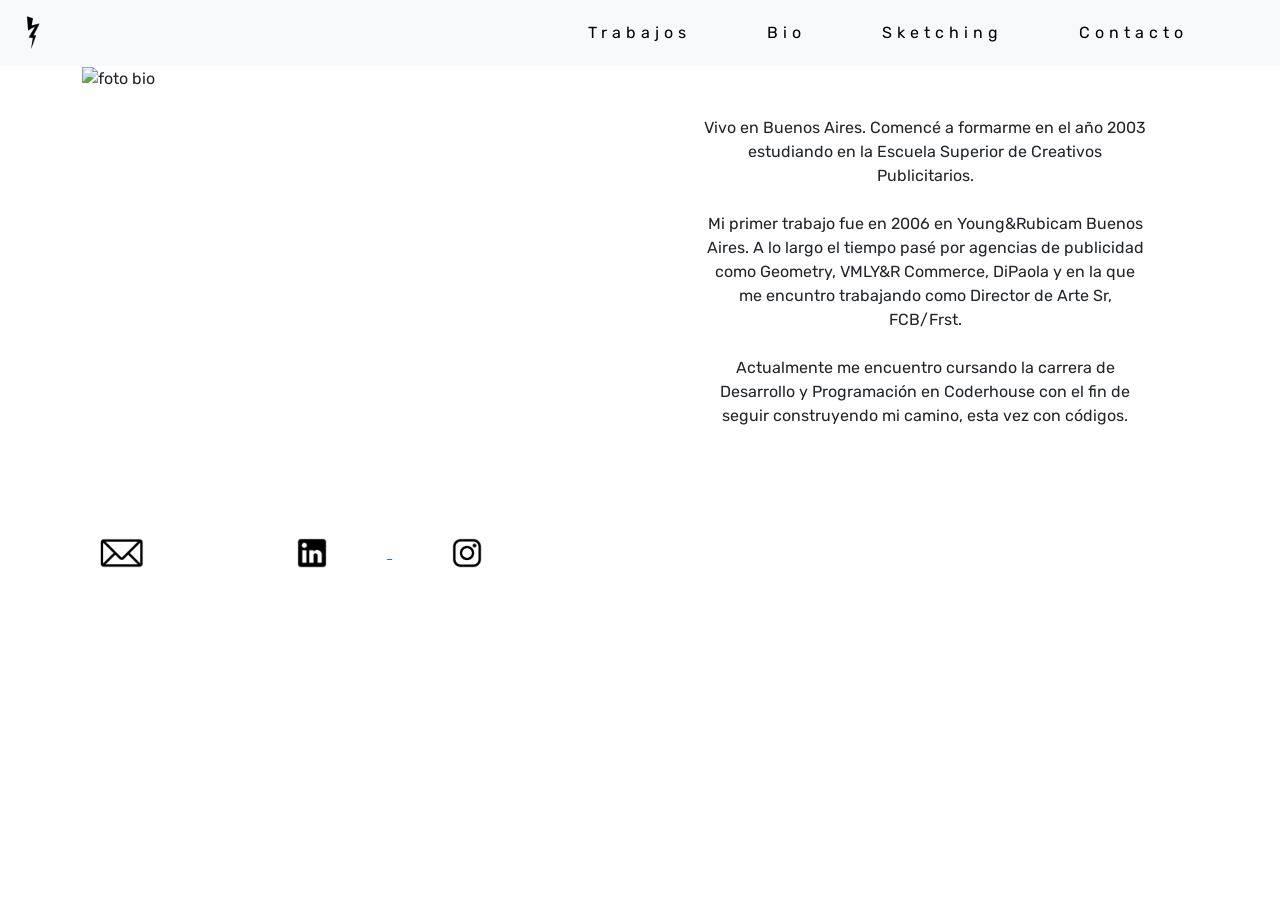
==== pages/bio.html @ f6536f35 "Commit Pre Entrega 3" ====
<!DOCTYPE html>
<html lang="en">

<head>
  <meta charset="UTF-8" />
  <meta http-equiv="X-UA-Compatible" content="IE=edge" />
  <meta name="viewport" content="width=device-width, initial-scale=1.0" />
  <title>Santiago Fernández</title>
  <link rel="shortcut icon" href="../img/favicon.ico" />
  <link rel="stylesheet" href="../css/style.css" />

  <!-- tipografias -->

  <!-- rubik -->
  <link rel="preconnect" href="https://fonts.googleapis.com">
  <link rel="preconnect" href="https://fonts.gstatic.com" crossorigin>
  <link href="https://fonts.googleapis.com/css2?family=Rubik:wght@300&display=swap" rel="stylesheet">

  <link rel="preconnect" href="https://fonts.googleapis.com">
  <link rel="preconnect" href="https://fonts.gstatic.com" crossorigin>
  <link href="https://fonts.googleapis.com/css2?family=Rubik:wght@800&display=swap" rel="stylesheet" />

  <!-- roboto -->
  <link rel="preconnect" href="https://fonts.googleapis.com" />
  <link rel="preconnect" href="https://fonts.gstatic.com" crossorigin />
  <link href="https://fonts.googleapis.com/css2?family=Roboto:wght@900&display=swap" rel="stylesheet" />

  <link rel="preconnect" href="https://fonts.googleapis.com" />
  <link rel="preconnect" href="https://fonts.gstatic.com" crossorigin />
  <link href="https://fonts.googleapis.com/css2?family=Roboto:wght@300&display=swap" rel="stylesheet" />

  <!-- css bootstrap -->
  <link href="https://cdn.jsdelivr.net/npm/bootstrap@5.3.0-alpha1/dist/css/bootstrap.min.css" rel="stylesheet"
    integrity="sha384-GLhlTQ8iRABdZLl6O3oVMWSktQOp6b7In1Zl3/Jr59b6EGGoI1aFkw7cmDA6j6gD" crossorigin="anonymous" />
</head>

<body>

  <!-- NavBar de bootstrap modificada -->
  <nav class="navbar navbar-expand-lg bg-body-tertiary">
    <div class="container-fluid">
      <a class="navbar-brand" href="../index.html"><img src="../img/logo_home.png" alt="logo rayito"></a>
      <button class="navbar-toggler" type="button" data-bs-toggle="collapse" data-bs-target="#navbarNav"
        aria-controls="navbarNav" aria-expanded="false" aria-label="Toggle navigation">
        <span class="navbar-toggler-icon"></span>
      </button>
      <!-- modificacion -->
      <div class="container">
        <div class="row float-end">
          <div class="row">
            <div class="collapse navbar-collapse" id="navbarNav">
              <ul class="navbar-nav">
                <li class="nav-item">
                  <a class="nav-link" href="trabajos.html">Trabajos</a>
                </li>
                <li class="nav-item">
                  <a class="nav-link active" aria-current="page" href="#">Bio</a>
                </li>
                <li class="nav-item">
                  <a class="nav-link" href="sketching.html">Sketching</a>
                </li>
                <li class="nav-item">
                  <a class="nav-link" href="contacto.html">Contacto</a>
                </li>
              </ul>
            </div>
          </div>
        </div>
      </div>
    </div>
  </nav>

  <!-- bio y foto -->
  <div class="container tipoBio">
    <div class="row">

      <div class="col-sm-12 col-lg-6 col-xl-6 col-xxl-6">
        <img class="img-fluid fotoBio" src="../img/img_bio.jpeg" alt="foto bio" />
      </div>

      <div class="col-sm-12 col-lg-6 col-xl-6 col-xxl-6">
        <p class="text-center">
          Vivo en Buenos Aires.
          Comencé a formarme en el año 2003 estudiando en la Escuela Superior de Creativos Publicitarios. <br><br>
          Mi primer trabajo fue en 2006 en Young&Rubicam Buenos Aires.
          A lo largo el tiempo pasé por agencias de publicidad como Geometry, VMLY&R Commerce, DiPaola y en la
          que me encuntro trabajando como Director de Arte Sr, FCB/Frst. <br><br>
          Actualmente me encuentro cursando la carrera de Desarrollo y Programación en Coderhouse con el fin de seguir
          construyendo mi camino, esta vez con códigos.
        </p>
      </div>
    </div>
  </div>

  <!-- footer con logos de redes -->
  <div class="container float-start footer">
    <div class="row">
      <div class="col-sm-6 col-lg-6 col-xl-6">
        <a class="footer__mail" href="../pages/contacto.html"><img src="../img/img_home_mail.png" alt="link contacto" /></a>

        <a class="footer__in" href="https://www.linkedin.com/in/santiago-fernández-19b98869/">
          <img src="../img/logo_in.png" alt="logo linkedin" />
        </a>

        <a class="footer__ig" href="https://www.instagram.com/rayito.rayito.rayito/"><img src="../img/logo_ig.png"
            alt="logo linkedin" />
        </a>
      </div>
    </div>
  </div>
  <!-- Fin footer con logos de redes -->





  <!-- js bootstrap -->
  <script src="https://cdn.jsdelivr.net/npm/bootstrap@5.3.0-alpha1/dist/js/bootstrap.bundle.min.js"
    integrity="sha384-w76AqPfDkMBDXo30jS1Sgez6pr3x5MlQ1ZAGC+nuZB+EYdgRZgiwxhTBTkF7CXvN"
    crossorigin="anonymous"></script>
</body>

</html>
---- css/style.css ----
@import url(https://fonts.googleapis.com/css2?family=Rubik:wght@300;800&display=swap);
div .col-lg-4.col-xl-4 {
  padding: 0; }

div .quilmes {
  width: 100vw;
  height: auto; }

.tipoBio {
  font-family: "Rubik", sans-serif; }
  .tipoBio .text-center {
    padding: 40px;
    margin: 10px; }

.contacto {
  font-family: "Rubik", sans-serif; }
  .contacto h5 {
    font-weight: 800; }
  .contacto .card-link img {
    scale: 20%; }

.navbar-brand img {
  margin: 0px;
  width: 40px;
  height: auto; }

.navbar-collapse a {
  font-family: "Rubik", sans-serif;
  color: black;
  margin: 0 30px;
  letter-spacing: 5px; }
  .navbar-collapse a:hover {
    scale: 105%; }

.portada {
  font-family: "Rubik", sans-serif; }
  .portada__bloqueTexto {
    padding: 100px 10px 0 10px; }
  .portada__h1 {
    font-weight: 800; }
  .portada__iconMail {
    scale: 20%; }

.portada__iconMail:hover {
  scale: 25%; }

.footer a {
  margin: 0px;
  padding: 0px; }

.footer__mail img {
  scale: 20%; }

.footer__in img {
  scale: 20%; }

.footer__ig img {
  scale: 20%; }
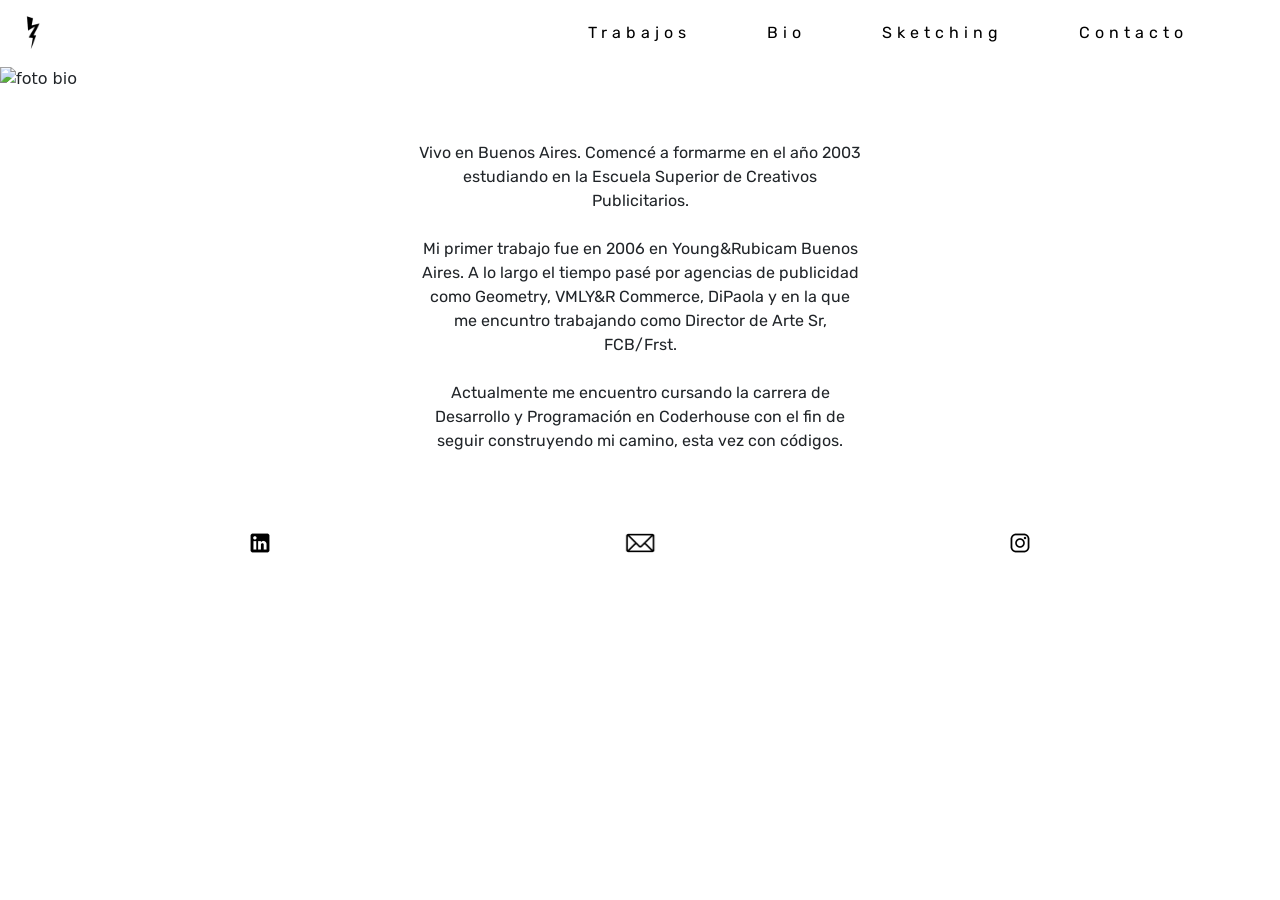
==== commit 4a271a90: "entrega final" ====
--- a/pages/bio.html
+++ b/pages/bio.html
@@ -5,7 +5,9 @@
   <meta charset="UTF-8" />
   <meta http-equiv="X-UA-Compatible" content="IE=edge" />
   <meta name="viewport" content="width=device-width, initial-scale=1.0" />
-  <title>Santiago Fernández</title>
+  <meta name="description" content="Santiago Fernández. Director de Arte. Breve biografía.">
+  <meta name="keywords" content="Dirección de Arte, Diseño Gráfico, Publicidad, Desarrollo Web, Biografía">
+  <title>Santiago Fernández | Bio</title>
   <link rel="shortcut icon" href="../img/favicon.ico" />
   <link rel="stylesheet" href="../css/style.css" />
 
@@ -51,16 +53,16 @@
             <div class="collapse navbar-collapse" id="navbarNav">
               <ul class="navbar-nav">
                 <li class="nav-item">
-                  <a class="nav-link" href="trabajos.html">Trabajos</a>
+                  <a class="nav-link text-center" href="trabajos.html">Trabajos</a>
                 </li>
                 <li class="nav-item">
                   <a class="nav-link active" aria-current="page" href="#">Bio</a>
                 </li>
                 <li class="nav-item">
-                  <a class="nav-link" href="sketching.html">Sketching</a>
+                  <a class="nav-link text-center" href="sketching.html">Sketching</a>
                 </li>
                 <li class="nav-item">
-                  <a class="nav-link" href="contacto.html">Contacto</a>
+                  <a class="nav-link text-center" href="contacto.html">Contacto</a>
                 </li>
               </ul>
             </div>
@@ -70,13 +72,14 @@
     </div>
   </nav>
 
-  <!-- bio y foto -->
+  <!-- foto y bio -->
+  <div class="col-sm-12 col-lg-12 col-xl-12 col-xxl-12">
+    <img class="img-fluid fotoBio" src="../img/img_bio.jpeg" alt="foto bio" />
+  </div>
+
+
   <div class="container tipoBio">
-    <div class="row">
-
-      <div class="col-sm-12 col-lg-6 col-xl-6 col-xxl-6">
-        <img class="img-fluid fotoBio" src="../img/img_bio.jpeg" alt="foto bio" />
-      </div>
+    <div class="row d-flex justify-content-center">
 
       <div class="col-sm-12 col-lg-6 col-xl-6 col-xxl-6">
         <p class="text-center">
@@ -92,23 +95,23 @@
     </div>
   </div>
 
-  <!-- footer con logos de redes -->
-  <div class="container float-start footer">
-    <div class="row">
-      <div class="col-sm-6 col-lg-6 col-xl-6">
-        <a class="footer__mail" href="../pages/contacto.html"><img src="../img/img_home_mail.png" alt="link contacto" /></a>
-
-        <a class="footer__in" href="https://www.linkedin.com/in/santiago-fernández-19b98869/">
-          <img src="../img/logo_in.png" alt="logo linkedin" />
-        </a>
-
-        <a class="footer__ig" href="https://www.instagram.com/rayito.rayito.rayito/"><img src="../img/logo_ig.png"
-            alt="logo linkedin" />
-        </a>
+     <!-- footer con logos de redes -->
+     <div class="container text-center">
+      <div class="row justify-content-center">
+        <div class="col-4">
+          <a class="footer__in" href="https://www.linkedin.com/in/santiago-fern%C3%A1ndez-19b98869/"><img
+            src="../img/logo_in.png" alt="link contacto" /></a>
+        </div>
+        <div class="col-4">
+          <a class="footer__mail" href="pages/contacto.html"><img src="../img/img_home_mail.png" alt="link contacto" /></a>
+        </div>
+        <div class="col-4">
+          <a class="footer__ig" href="https://www.instagram.com/rayito.rayito.rayito/"><img src="../img/logo_ig.png"
+            alt="logo linkedin" /></a>
+        </div>
       </div>
-    </div>
-  </div>
-  <!-- Fin footer con logos de redes -->
+      <div>
+    <!-- Fin footer con logos de redes -->
 
 
 
--- a/css/style.css
+++ b/css/style.css
@@ -1,10 +1,23 @@
 @import url(https://fonts.googleapis.com/css2?family=Rubik:wght@300;800&display=swap);
 div .col-lg-4.col-xl-4 {
-  padding: 0; }
+  padding: 0;
+  transition: all .1s ease-out;
+  transform-origin: center center; }
 
 div .quilmes {
   width: 100vw;
-  height: auto; }
+  height: auto;
+  transition: all .1s ease-out; }
+
+.container__trabajos div:hover {
+  transform: scale(1.015);
+  transition: all .1s ease-in; }
+
+.fotoBio {
+  margin: 0;
+  padding: 0;
+  width: 100%;
+  object-fit: contain; }
 
 .tipoBio {
   font-family: "Rubik", sans-serif; }
@@ -12,12 +25,39 @@
     padding: 40px;
     margin: 10px; }
 
+.container .img-fluid .sketch {
+  margin: 0;
+  padding: 0;
+  object-fit: contain; }
+
 .contacto {
   font-family: "Rubik", sans-serif; }
-  .contacto h5 {
+  .contacto p {
+    margin: 0; }
+  .contacto__texto {
+    padding: 100px 10px 100px 10px; }
+  .contacto h1 {
     font-weight: 800; }
-  .contacto .card-link img {
-    scale: 20%; }
+
+.formulario {
+  font-family: "Rubik", sans-serif; }
+  .formulario .botones {
+    margin: 0px 0px 350px 0px; }
+    .formulario .botones .btnUno {
+      margin: 0px 5px 0px 5px; }
+    .formulario .botones .btnDos {
+      margin: 0px 5px 0px 5px; }
+
+.btnUno:hover {
+  transform: scale(1.05);
+  transition: all .15s ease-in; }
+
+.btnDos:hover {
+  transform: scale(1.05);
+  transition: all .15s ease-in; }
+
+.navbar-expand-lg.bg-body-tertiary {
+  background-color: transparent !important; }
 
 .navbar-brand img {
   margin: 0px;
@@ -34,25 +74,37 @@
 
 .portada {
   font-family: "Rubik", sans-serif; }
+  .portada p {
+    margin: 0; }
   .portada__bloqueTexto {
     padding: 100px 10px 0 10px; }
   .portada__h1 {
     font-weight: 800; }
   .portada__iconMail {
-    scale: 20%; }
+    margin: 0px 0px 100px 0px;
+    scale: 40%;
+    transition: all .4s ease-out;
+    transform-origin: center center; }
 
 .portada__iconMail:hover {
-  scale: 25%; }
+  transform: scale(1.25);
+  transition: all .15s ease-in; }
+
+.gifPortada {
+  margin: 0;
+  padding: 0;
+  width: 100%;
+  object-fit: contain; }
 
 .footer a {
   margin: 0px;
   padding: 0px; }
 
 .footer__mail img {
-  scale: 20%; }
+  scale: 25%; }
 
 .footer__in img {
-  scale: 20%; }
+  scale: 25%; }
 
 .footer__ig img {
-  scale: 20%; }
+  scale: 25%; }
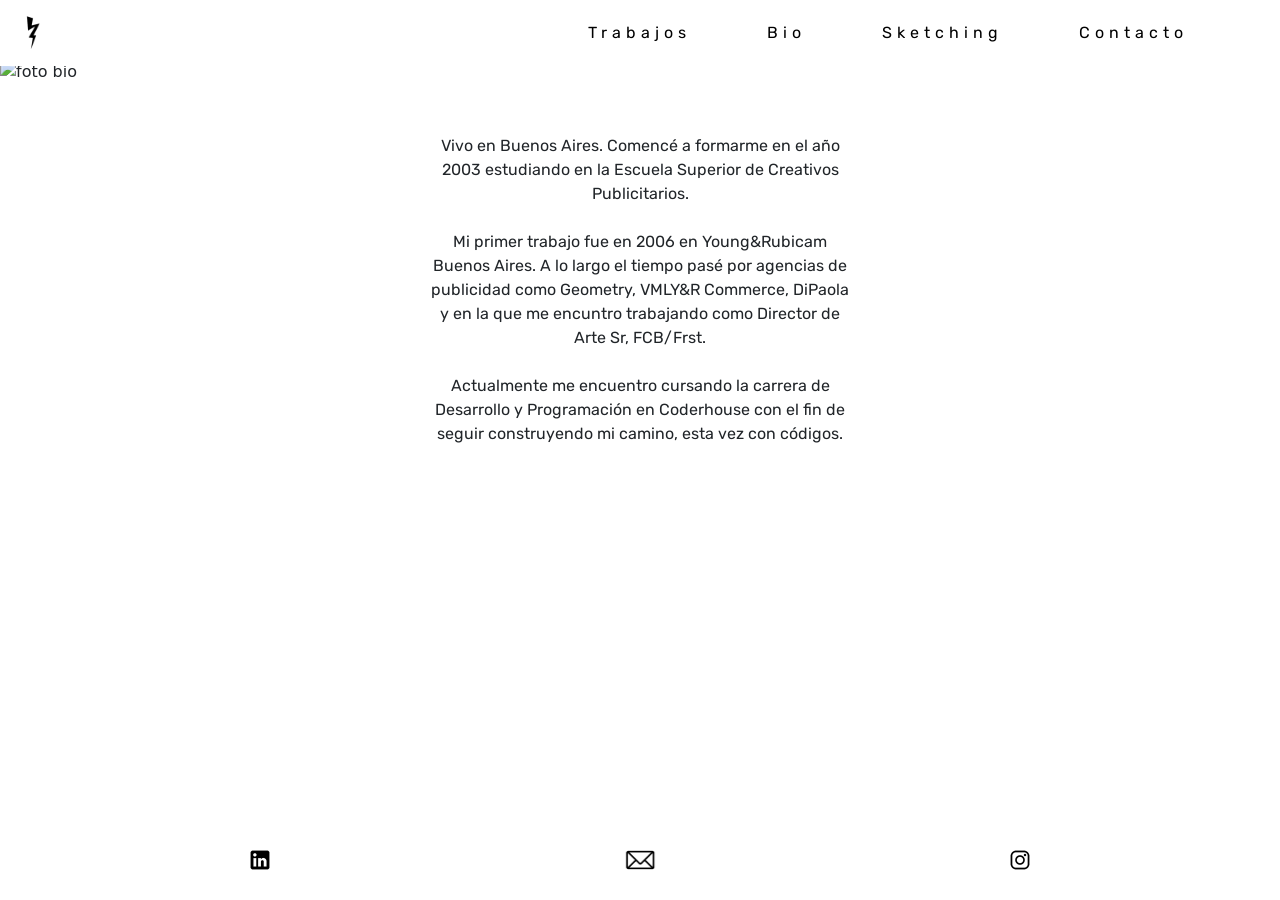
==== commit 3f8d11ea: "modificacion final 1" ====
--- a/pages/bio.html
+++ b/pages/bio.html
@@ -39,7 +39,7 @@
 <body>
 
   <!-- NavBar de bootstrap modificada -->
-  <nav class="navbar navbar-expand-lg bg-body-tertiary">
+  <nav class="navbar fixed-top navbar-expand-lg bg-body-tertiary">
     <div class="container-fluid">
       <a class="navbar-brand" href="../index.html"><img src="../img/logo_home.png" alt="logo rayito"></a>
       <button class="navbar-toggler" type="button" data-bs-toggle="collapse" data-bs-target="#navbarNav"
@@ -56,7 +56,7 @@
                   <a class="nav-link text-center" href="trabajos.html">Trabajos</a>
                 </li>
                 <li class="nav-item">
-                  <a class="nav-link active" aria-current="page" href="#">Bio</a>
+                  <a class="nav-link active text-center" aria-current="page" href="#">Bio</a>
                 </li>
                 <li class="nav-item">
                   <a class="nav-link text-center" href="sketching.html">Sketching</a>
@@ -96,7 +96,7 @@
   </div>
 
      <!-- footer con logos de redes -->
-     <div class="container text-center">
+     <div class="container text-center fixed-bottom">
       <div class="row justify-content-center">
         <div class="col-4">
           <a class="footer__in" href="https://www.linkedin.com/in/santiago-fern%C3%A1ndez-19b98869/"><img
--- a/css/style.css
+++ b/css/style.css
@@ -13,16 +13,19 @@
   transform: scale(1.015);
   transition: all .1s ease-in; }
 
+.primerFila {
+  padding: 60px 0px 0px 0px; }
+
 .fotoBio {
   margin: 0;
-  padding: 0;
+  padding: 60px 0px 0px 0px;
   width: 100%;
   object-fit: contain; }
 
 .tipoBio {
   font-family: "Rubik", sans-serif; }
   .tipoBio .text-center {
-    padding: 40px;
+    padding: 40px 50px 100px 50px;
     margin: 10px; }
 
 .container .img-fluid .sketch {
@@ -35,18 +38,9 @@
   .contacto p {
     margin: 0; }
   .contacto__texto {
-    padding: 100px 10px 100px 10px; }
+    padding: 400px 10px 360px 10px; }
   .contacto h1 {
     font-weight: 800; }
-
-.formulario {
-  font-family: "Rubik", sans-serif; }
-  .formulario .botones {
-    margin: 0px 0px 350px 0px; }
-    .formulario .botones .btnUno {
-      margin: 0px 5px 0px 5px; }
-    .formulario .botones .btnDos {
-      margin: 0px 5px 0px 5px; }
 
 .btnUno:hover {
   transform: scale(1.05);
@@ -57,7 +51,7 @@
   transition: all .15s ease-in; }
 
 .navbar-expand-lg.bg-body-tertiary {
-  background-color: transparent !important; }
+  background-color: white !important; }
 
 .navbar-brand img {
   margin: 0px;
@@ -77,7 +71,7 @@
   .portada p {
     margin: 0; }
   .portada__bloqueTexto {
-    padding: 100px 10px 0 10px; }
+    padding: 190px 10px 0 10px; }
   .portada__h1 {
     font-weight: 800; }
   .portada__iconMail {
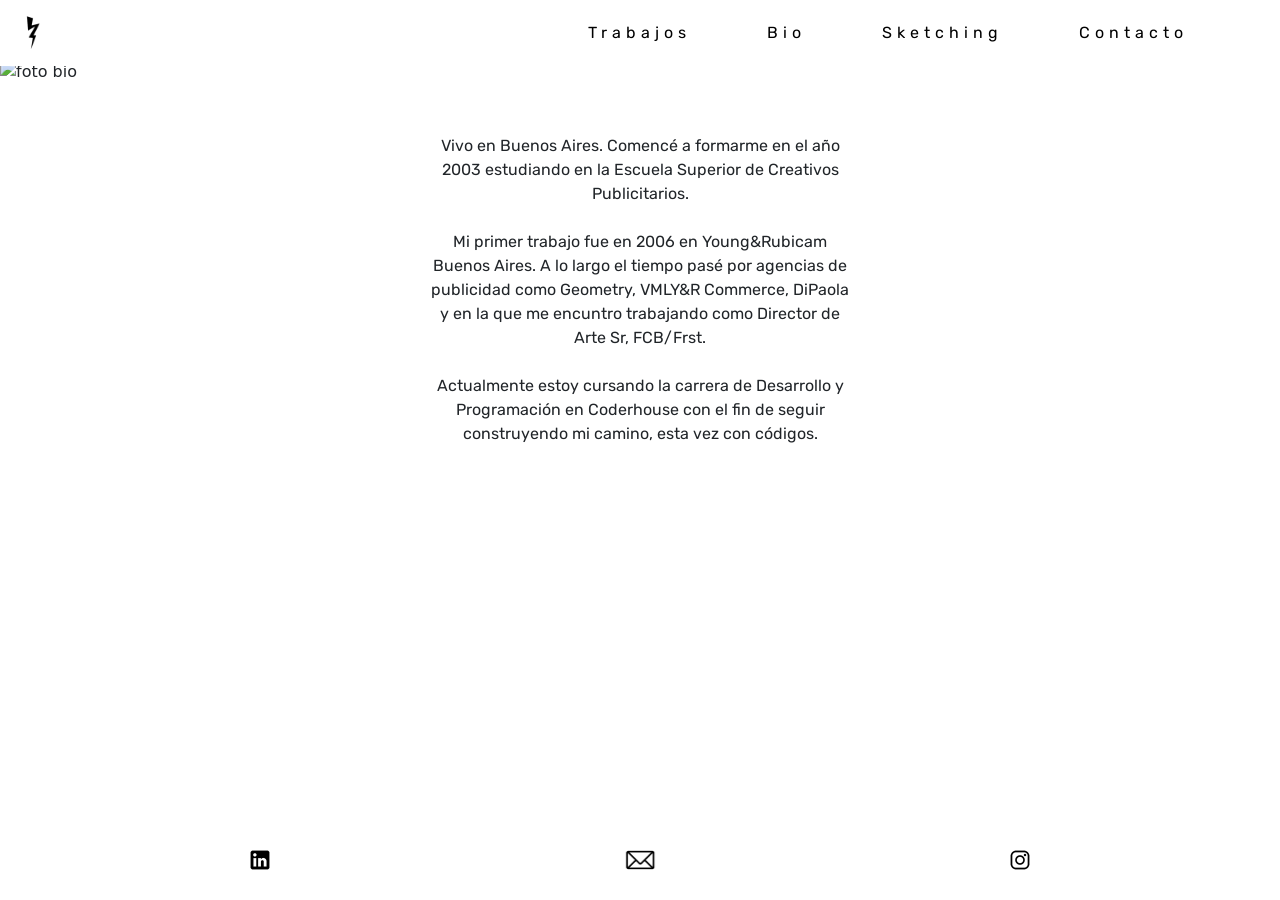
==== commit bdbcd9fa: "modificacion final 1" ====
--- a/pages/bio.html
+++ b/pages/bio.html
@@ -88,7 +88,7 @@
           Mi primer trabajo fue en 2006 en Young&Rubicam Buenos Aires.
           A lo largo el tiempo pasé por agencias de publicidad como Geometry, VMLY&R Commerce, DiPaola y en la
           que me encuntro trabajando como Director de Arte Sr, FCB/Frst. <br><br>
-          Actualmente me encuentro cursando la carrera de Desarrollo y Programación en Coderhouse con el fin de seguir
+          Actualmente estoy cursando la carrera de Desarrollo y Programación en Coderhouse con el fin de seguir
           construyendo mi camino, esta vez con códigos.
         </p>
       </div>
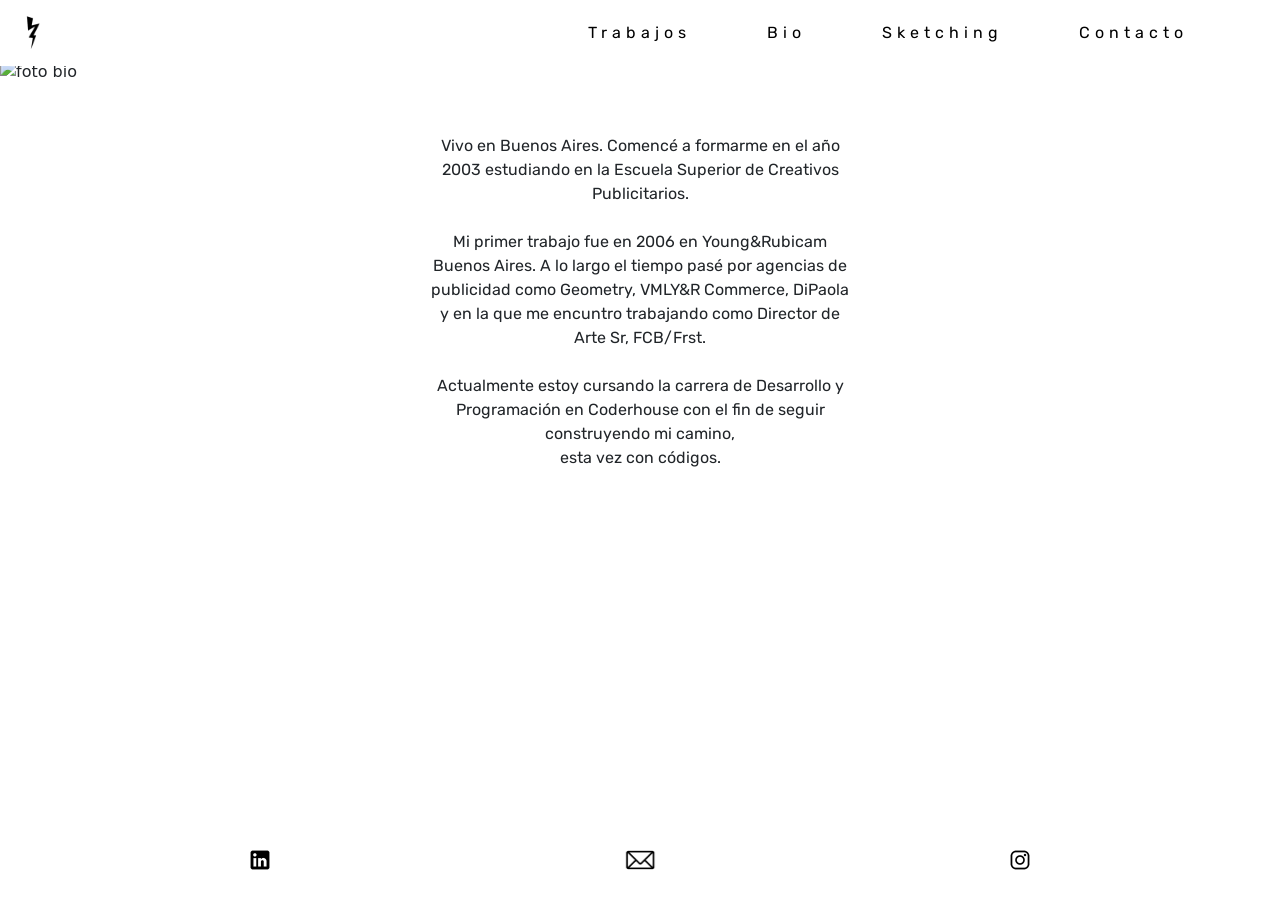
==== commit 67e11be2: "modificacion final 1" ====
--- a/pages/bio.html
+++ b/pages/bio.html
@@ -89,7 +89,7 @@
           A lo largo el tiempo pasé por agencias de publicidad como Geometry, VMLY&R Commerce, DiPaola y en la
           que me encuntro trabajando como Director de Arte Sr, FCB/Frst. <br><br>
           Actualmente estoy cursando la carrera de Desarrollo y Programación en Coderhouse con el fin de seguir
-          construyendo mi camino, esta vez con códigos.
+          construyendo mi camino,<br>esta vez con códigos.
         </p>
       </div>
     </div>
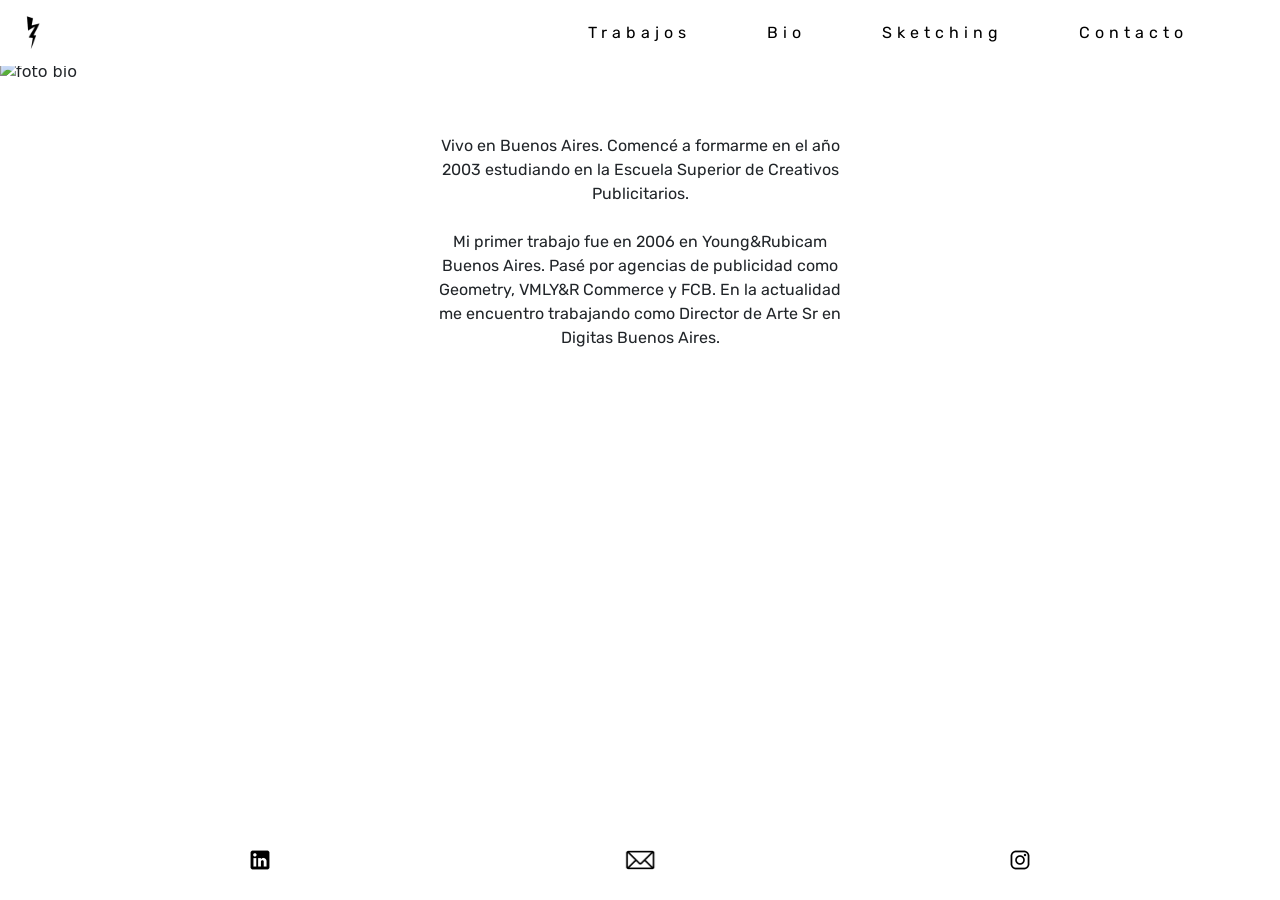
==== commit 0cc17ccf: "Update bio.html" ====
--- a/pages/bio.html
+++ b/pages/bio.html
@@ -86,10 +86,8 @@
           Vivo en Buenos Aires.
           Comencé a formarme en el año 2003 estudiando en la Escuela Superior de Creativos Publicitarios. <br><br>
           Mi primer trabajo fue en 2006 en Young&Rubicam Buenos Aires.
-          A lo largo el tiempo pasé por agencias de publicidad como Geometry, VMLY&R Commerce, DiPaola y en la
-          que me encuntro trabajando como Director de Arte Sr, FCB/Frst. <br><br>
-          Actualmente estoy cursando la carrera de Desarrollo y Programación en Coderhouse con el fin de seguir
-          construyendo mi camino,<br>esta vez con códigos.
+          Pasé por agencias de publicidad como Geometry, VMLY&R Commerce y FCB.
+          En la actualidad me encuentro trabajando como Director de Arte Sr en Digitas Buenos Aires. <br><br>
         </p>
       </div>
     </div>
@@ -123,4 +121,4 @@
     crossorigin="anonymous"></script>
 </body>
 
-</html>+</html>
--- a/css/style.css
+++ b/css/style.css
@@ -28,9 +28,9 @@
     padding: 40px 50px 100px 50px;
     margin: 10px; }
 
-.container .img-fluid .sketch {
-  margin: 0;
-  padding: 0;
+.sketch {
+  scale: 95%;
+  padding: 10px 0px 0px 0px;
   object-fit: contain; }
 
 .contacto {
@@ -71,11 +71,11 @@
   .portada p {
     margin: 0; }
   .portada__bloqueTexto {
-    padding: 190px 10px 0 10px; }
+    padding: 160px 10px 0 10px; }
   .portada__h1 {
     font-weight: 800; }
   .portada__iconMail {
-    margin: 0px 0px 100px 0px;
+    margin: 0px 0px 95px 0px;
     scale: 40%;
     transition: all .4s ease-out;
     transform-origin: center center; }
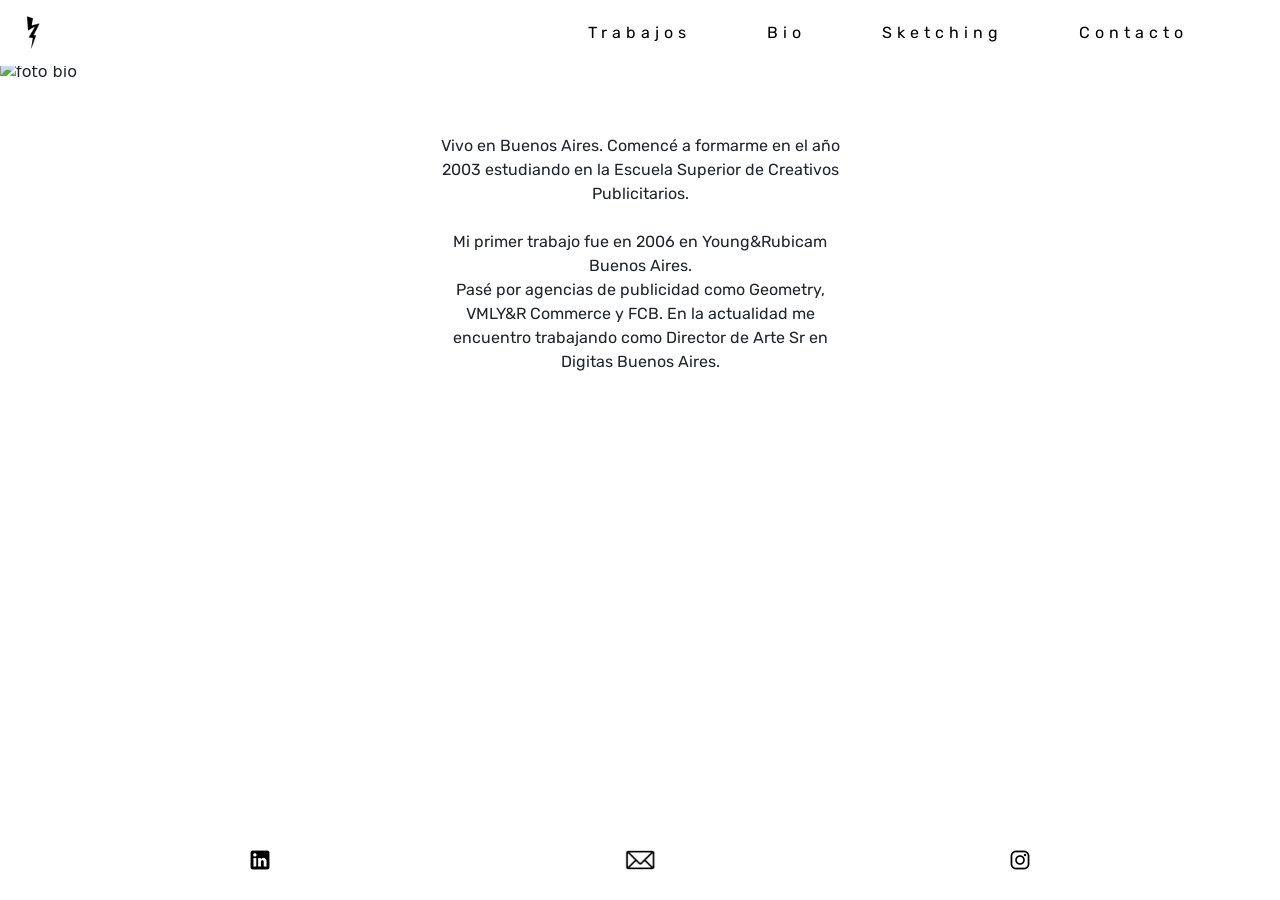
==== commit 32a97fb0: "Update bio.html" ====
--- a/pages/bio.html
+++ b/pages/bio.html
@@ -85,7 +85,7 @@
         <p class="text-center">
           Vivo en Buenos Aires.
           Comencé a formarme en el año 2003 estudiando en la Escuela Superior de Creativos Publicitarios. <br><br>
-          Mi primer trabajo fue en 2006 en Young&Rubicam Buenos Aires.
+          Mi primer trabajo fue en 2006 en Young&Rubicam Buenos Aires.<br>
           Pasé por agencias de publicidad como Geometry, VMLY&R Commerce y FCB.
           En la actualidad me encuentro trabajando como Director de Arte Sr en Digitas Buenos Aires. <br><br>
         </p>
